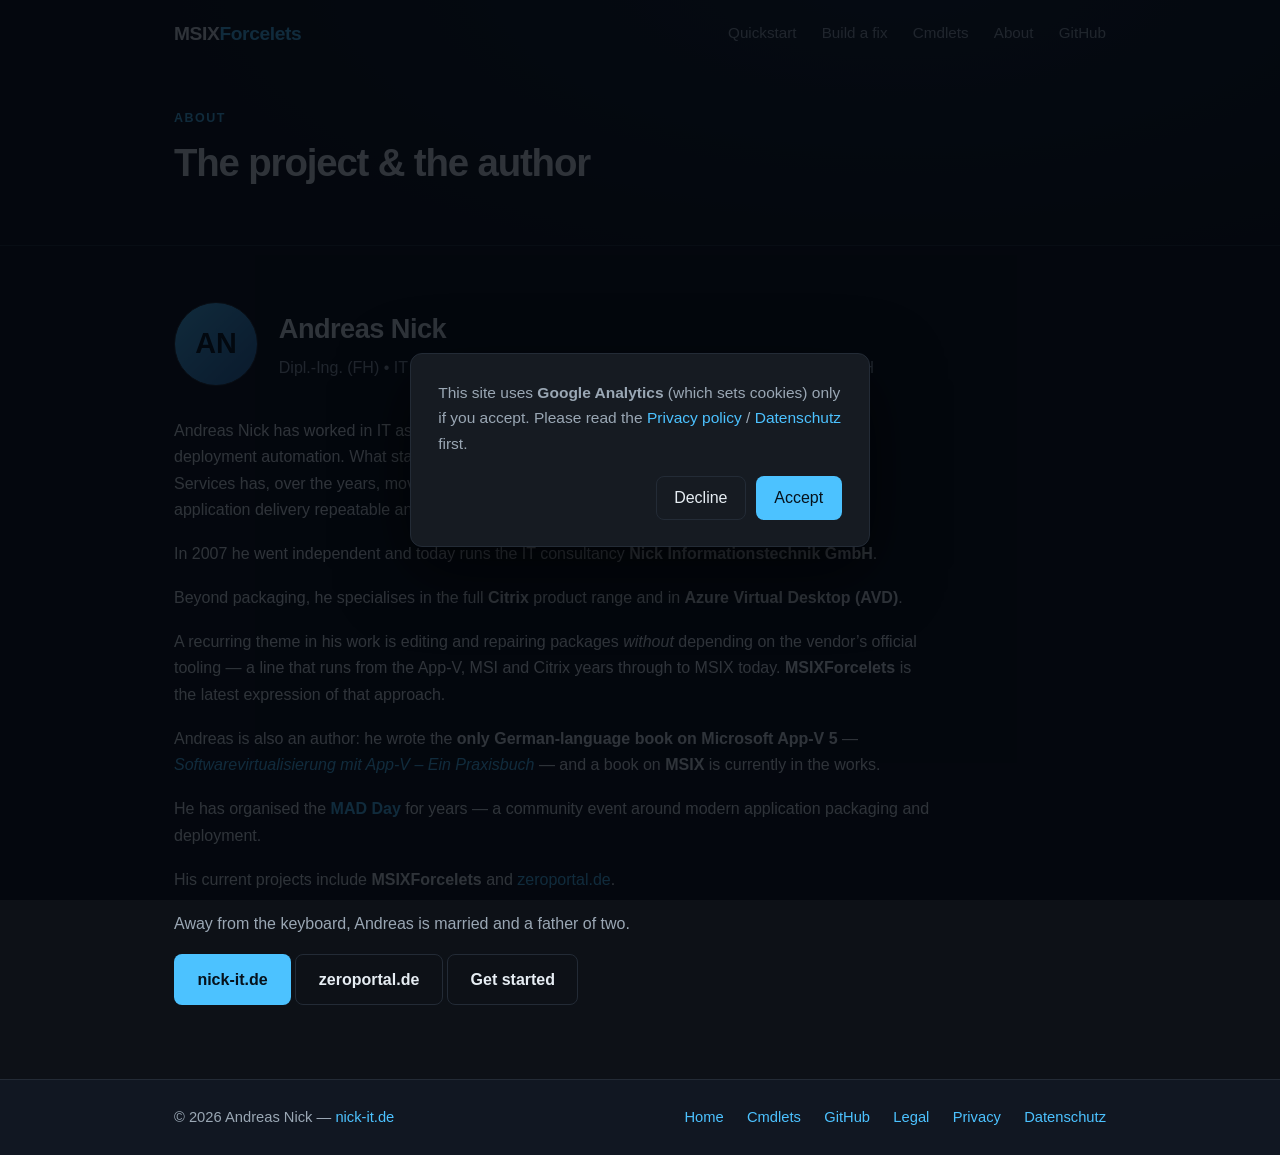
==== web/about.html @ 10c369f7 "Website" ====
<!DOCTYPE html>
<html lang="en">
<head>
  <meta charset="utf-8">
  <meta name="viewport" content="width=device-width, initial-scale=1">
  <title>About — MSIXForcelets &amp; Andreas Nick</title>
  <meta name="description" content="About MSIXForcelets and its author Andreas Nick — IT consultant since 1998, founder of Nick Informationstechnik GmbH, specialising in application packaging and deployment automation (App-V to MSIX), the full Citrix product range and Azure Virtual Desktop (AVD).">
  <meta name="keywords" content="Andreas Nick, Nick Informationstechnik GmbH, App-V, MSIX, application packaging, deployment automation, Citrix, Azure Virtual Desktop, AVD, MAD Day, App-V 5 book, MSIX book, zeroportal">
  <meta name="author" content="Andreas Nick">
  <link rel="canonical" href="https://msixforcelets.nick-it.de/about.html">
  <meta name="theme-color" content="#0d1117">
  <meta property="og:type" content="profile">
  <meta property="og:title" content="About — MSIXForcelets &amp; Andreas Nick">
  <meta property="og:description" content="The author behind MSIXForcelets: application packaging and deployment automation from App-V to MSIX.">
  <meta property="og:url" content="https://msixforcelets.nick-it.de/about.html">
  <link rel="icon" type="image/x-icon" href="favicon.ico">
  <link rel="stylesheet" href="style.css">
</head>
<body>
  <header class="hero hero-slim">
    <nav class="nav">
      <a class="brand" href="index.html">MSIX<span class="accent">Forcelets</span></a>
      <div class="nav-links">
        <a href="quickstart.html">Quickstart</a>
        <a href="build-your-own-fix.html">Build a fix</a>
        <a href="cmdlets.html">Cmdlets</a>
        <a href="about.html">About</a>
        <a href="https://github.com/AndreasNick/MSIXForcelets">GitHub</a>
      </div>
    </nav>
    <div class="hero-content">
      <p class="eyebrow">About</p>
      <h1>The project &amp; the author</h1>
    </div>
  </header>

  <main class="section">
    <!-- Replace the initials avatar with a photo: <img class="avatar" src="assets/andreas-nick.jpg" alt="Andreas Nick"> -->
    <div class="author">
      <div class="avatar">AN</div>
      <div class="author-meta">
        <h2>Andreas Nick</h2>
        <p>Dipl.-Ing. (FH) &bull; IT consultant since 1998 &bull; Founder, Nick Informationstechnik GmbH</p>
      </div>
    </div>

    <div class="prose">
      <p>
        Andreas Nick has worked in IT as a consultant since 1998, focused on application packaging
        and deployment automation. What started with Microsoft App-V and MSI packaging and Citrix
        Terminal Services has, over the years, moved on to <strong>MSIX</strong> &mdash; the throughline
        always the same goal: making application delivery repeatable and automatable.
      </p>
      <p>
        In 2007 he went independent and today runs the IT consultancy
        <strong>Nick Informationstechnik GmbH</strong>.
      </p>
      <p>
        Beyond packaging, he specialises in the full <strong>Citrix</strong> product range and in
        <strong>Azure Virtual Desktop (AVD)</strong>.
      </p>
      <p>
        A recurring theme in his work is editing and repairing packages <em>without</em> depending on
        the vendor&rsquo;s official tooling &mdash; a line that runs from the App-V, MSI and Citrix years
        through to MSIX today. <strong>MSIXForcelets</strong> is the latest expression of that approach.
      </p>
      <p>
        Andreas is also an author: he wrote the <strong>only German-language book on Microsoft
        App-V&nbsp;5</strong> &mdash;
        <a href="https://www.amazon.de/Softwarevirtualisierung-mit-App-V-Ein-Praxisbuch/dp/1544717318"><em>Softwarevirtualisierung mit App-V &ndash; Ein Praxisbuch</em></a>
        &mdash; and a book on <strong>MSIX</strong> is currently in the works.
      </p>
      <p>
        He has organised the <a href="https://www.nick-it.de/blog/msix/m-a-d-day-2024-newsletter-4"><strong>MAD&nbsp;Day</strong></a>
        for years &mdash; a community event around modern application packaging and deployment.
      </p>
      <p>
        His current projects include <strong>MSIXForcelets</strong> and
        <a href="https://zeroportal.de">zeroportal.de</a>.
      </p>
      <p class="muted">
        Away from the keyboard, Andreas is married and a father of two.
      </p>

      <p class="more">
        <a class="btn btn-primary" href="https://www.nick-it.de">nick-it.de</a>
        <a class="btn btn-ghost" href="https://zeroportal.de">zeroportal.de</a>
        <a class="btn btn-ghost" href="quickstart.html">Get started</a>
      </p>
    </div>
  </main>

  <footer class="footer">
    <div class="footer-inner">
      <span>&copy; 2026 Andreas Nick &mdash; <a href="https://www.nick-it.de">nick-it.de</a></span>
      <span class="footer-links">
        <a href="index.html">Home</a>
        <a href="cmdlets.html">Cmdlets</a>
        <a href="https://github.com/AndreasNick/MSIXForcelets">GitHub</a>
        <a href="legal.html">Legal</a>
        <a href="privacy.html">Privacy</a>
        <a href="datenschutz.html">Datenschutz</a>
      </span>
    </div>
  </footer>
  <script defer src="consent.js"></script>
</body>
</html>
---- web/style.css ----
/* MSIXForcelets - dark theme, static, no build step */
:root {
  --bg:        #0d1117;
  --bg-alt:    #111722;
  --surface:   #161b22;
  --border:    #232b36;
  --text:      #e6edf3;
  --muted:     #9aa7b4;
  --accent:    #4cc2ff;
  --accent-2:  #2ea043;
  --code-bg:   #0b0f15;
  --radius:    12px;
  --maxw:      980px;
}

* { box-sizing: border-box; }

html { scroll-behavior: smooth; }

body {
  margin: 0;
  background: var(--bg);
  color: var(--text);
  font: 16px/1.65 -apple-system, BlinkMacSystemFont, "Segoe UI", Roboto, Helvetica, Arial, sans-serif;
  -webkit-font-smoothing: antialiased;
}

a { color: var(--accent); text-decoration: none; }
a:hover { text-decoration: underline; }

.accent { color: var(--accent); }

code, pre {
  font-family: "Cascadia Code", "SFMono-Regular", Consolas, "Liberation Mono", Menlo, monospace;
}

code {
  background: var(--code-bg);
  border: 1px solid var(--border);
  border-radius: 6px;
  padding: 0.1em 0.4em;
  font-size: 0.9em;
}

pre {
  background: var(--code-bg);
  border: 1px solid var(--border);
  border-radius: var(--radius);
  padding: 1.1rem 1.3rem;
  overflow-x: auto;
}
pre code { background: none; border: none; padding: 0; }

/* PowerShell-ish syntax tint */
.c-cmd { color: #d2a8ff; }
.c-arg { color: var(--accent); }
.c-str { color: #7ee787; }
.c-var { color: #ffa657; }
.c-cmt { color: #6e7681; font-style: italic; }

/* --- Header / hero --- */
.hero {
  background: radial-gradient(1200px 500px at 70% -10%, #14202e 0%, var(--bg) 60%);
  border-bottom: 1px solid var(--border);
}

.nav {
  max-width: var(--maxw);
  margin: 0 auto;
  padding: 1.1rem 1.5rem;
  display: flex;
  align-items: center;
  justify-content: space-between;
}
.brand { font-weight: 700; font-size: 1.2rem; letter-spacing: -0.02em; }
.nav-links a { color: var(--muted); margin-left: 1.3rem; font-size: 0.95rem; }
.nav-links a:hover { color: var(--text); text-decoration: none; }

.hero-content {
  max-width: var(--maxw);
  margin: 0 auto;
  padding: 4rem 1.5rem 4.5rem;
}
.hero-content h1 {
  font-size: clamp(2rem, 5vw, 3.1rem);
  line-height: 1.1;
  letter-spacing: -0.03em;
  margin: 0 0 1rem;
}
.lead { font-size: 1.2rem; color: var(--muted); max-width: 720px; margin: 0 0 2rem; }

.cta { display: flex; gap: 0.8rem; flex-wrap: wrap; margin-bottom: 2rem; }
.btn {
  display: inline-block;
  padding: 0.7rem 1.4rem;
  border-radius: 8px;
  font-weight: 600;
  border: 1px solid transparent;
  background: transparent;   /* override native <button> background */
  cursor: pointer;
}
.btn:hover { text-decoration: none; }
.btn-primary { background: var(--accent); color: #06121c; }
.btn-primary:hover { background: #71cdff; }
.btn-ghost { border-color: var(--border); color: var(--text); }
.btn-ghost:hover { border-color: var(--accent); }

.hero-code { display: inline-block; margin: 0; }

/* --- Sections --- */
.section { max-width: var(--maxw); margin: 0 auto; padding: 3.5rem 1.5rem; }
.section-alt { background: var(--bg-alt); max-width: none; border-block: 1px solid var(--border); }
.section-alt > * { max-width: var(--maxw); margin-inline: auto; }
.section h2 { font-size: 1.7rem; letter-spacing: -0.02em; margin: 0 0 1.5rem; }

.grid {
  display: grid;
  grid-template-columns: repeat(auto-fit, minmax(260px, 1fr));
  gap: 1.1rem;
}
.card {
  background: var(--surface);
  border: 1px solid var(--border);
  border-radius: var(--radius);
  padding: 1.3rem 1.4rem;
}
.card h3 { margin: 0 0 0.5rem; font-size: 1.1rem; }
.card p { margin: 0; color: var(--muted); font-size: 0.97rem; }

/* --- Footer --- */
.footer { border-top: 1px solid var(--border); background: var(--bg-alt); }
.footer-inner {
  max-width: var(--maxw);
  margin: 0 auto;
  padding: 1.6rem 1.5rem;
  display: flex;
  justify-content: space-between;
  flex-wrap: wrap;
  gap: 0.6rem;
  color: var(--muted);
  font-size: 0.92rem;
}
.footer-links a { margin-left: 1.2rem; }

/* --- additions: brand link, hero extras, quickstart, fixes, cmdlet ref --- */
a.brand { color: var(--text); text-decoration: none; }
a.brand:hover { text-decoration: none; }

.eyebrow {
  text-transform: uppercase;
  letter-spacing: 0.12em;
  font-size: 0.78rem;
  color: var(--accent);
  margin: 0 0 0.8rem;
  font-weight: 600;
}

.hero-slim .hero-content { padding: 2.6rem 1.5rem 2.8rem; }
.hero-slim .hero-content h1 { font-size: clamp(1.8rem, 4vw, 2.4rem); }

.section-sub { color: var(--muted); margin: -0.7rem 0 1.6rem; }
.more { margin-top: 1.8rem; }

/* Quickstart steps */
.steps { list-style: none; counter-reset: step; padding: 0; margin: 0; display: grid; gap: 1.4rem; }
.steps > li {
  counter-increment: step;
  position: relative;
  padding-left: 3rem;
}
.steps > li::before {
  content: counter(step);
  position: absolute;
  left: 0; top: 0;
  width: 2rem; height: 2rem;
  border-radius: 50%;
  background: var(--accent);
  color: #06121c;
  font-weight: 700;
  display: grid;
  place-items: center;
}
.steps > li h3 { margin: 0.1rem 0 0.6rem; font-size: 1.1rem; }
.steps > li p { color: var(--muted); margin: 0 0 0.7rem; }
.steps pre { margin: 0; }

/* Fix cards */
.card.fix { border-left: 3px solid var(--accent); }
.card.fix code { display: inline-block; margin-top: 0.7rem; background: var(--code-bg); }
.card.fix code a { color: var(--accent); }

/* Cmdlet reference */
.toc {
  display: flex;
  flex-wrap: wrap;
  gap: 0.5rem 0.8rem;
  margin-bottom: 2.5rem;
  padding-bottom: 1.5rem;
  border-bottom: 1px solid var(--border);
}
.toc a {
  font-size: 0.9rem;
  color: var(--muted);
  border: 1px solid var(--border);
  border-radius: 999px;
  padding: 0.3rem 0.8rem;
}
.toc a:hover { color: var(--text); border-color: var(--accent); text-decoration: none; }

.cat { margin-bottom: 2.8rem; }
.cat h2 { scroll-margin-top: 1rem; }

.card.cmd { padding: 1rem 1.1rem; }
.card.cmd h3 { margin: 0 0 0.35rem; font-size: 0.98rem; font-family: "Cascadia Code", Consolas, monospace; }
.card.cmd h3 a { color: var(--accent); }
.card.cmd p { font-size: 0.9rem; }
.card.cmd:target { border-color: var(--accent); box-shadow: 0 0 0 1px var(--accent); }

.muted { color: var(--muted); }

/* About / author */
.author { display: flex; gap: 1.3rem; align-items: center; margin-bottom: 2rem; flex-wrap: wrap; }
.avatar {
  width: 84px; height: 84px; border-radius: 50%;
  background: linear-gradient(135deg, var(--accent) 0%, #2b6cb0 100%);
  color: #06121c; font-weight: 700; font-size: 1.8rem;
  display: grid; place-items: center;
  flex: 0 0 auto;
  border: 1px solid var(--border);
  object-fit: cover;
}
.author-meta h2 { margin: 0 0 0.2rem; }
.author-meta p { margin: 0; color: var(--muted); }
.prose { max-width: 760px; }
.prose p { margin: 0 0 1.1rem; }
.prose a { color: var(--accent); }
.legal { max-width: 820px; }
.legal h3 { margin-top: 1.6rem; font-size: 1.05rem; }
.legal p { color: var(--muted); }
.legal hr { border: none; border-top: 1px solid var(--border); margin: 2.5rem 0; }

/* Buttons keep their own text colour even inside .prose (which tints links). */
.prose a.btn-primary { color: #06121c; }
.prose a.btn-ghost { color: var(--text); }

/* Cookie consent banner */
.cookie-banner {
  position: fixed;
  left: 1rem; right: 1rem; bottom: 1rem;
  max-width: var(--maxw);
  margin: 0 auto;
  background: var(--surface);
  border: 1px solid var(--border);
  border-radius: var(--radius);
  box-shadow: 0 10px 40px rgba(0,0,0,0.5);
  padding: 1rem 1.2rem;
  display: flex;
  gap: 1rem;
  align-items: center;
  justify-content: space-between;
  flex-wrap: wrap;
  z-index: 1000;
}
.cookie-text { margin: 0; color: var(--muted); font-size: 0.92rem; flex: 1 1 320px; }
.cookie-text a { color: var(--accent); }
.cookie-actions { display: flex; gap: 0.6rem; flex: 0 0 auto; }
.cookie-actions .btn { padding: 0.5rem 1.1rem; cursor: pointer; font: inherit; }

/* Blocking consent modal (content pages); legal pages use the bottom banner instead */
.consent-modal {
  position: fixed;
  top: 0; right: 0; bottom: 0; left: 0;
  background: rgba(2, 6, 12, 0.80);
  display: grid;
  place-items: center;
  padding: 1.5rem;
  z-index: 2000;
}
.consent-box {
  background: var(--surface);
  border: 1px solid var(--border);
  border-radius: var(--radius);
  box-shadow: 0 24px 70px rgba(0, 0, 0, 0.6);
  padding: 1.6rem 1.7rem;
  max-width: 460px;
  width: 100%;
}
.consent-box .cookie-text { margin: 0 0 1.2rem; font-size: 0.97rem; }
.consent-box .cookie-actions { justify-content: flex-end; }
html.consent-locked, html.consent-locked body { overflow: hidden; }
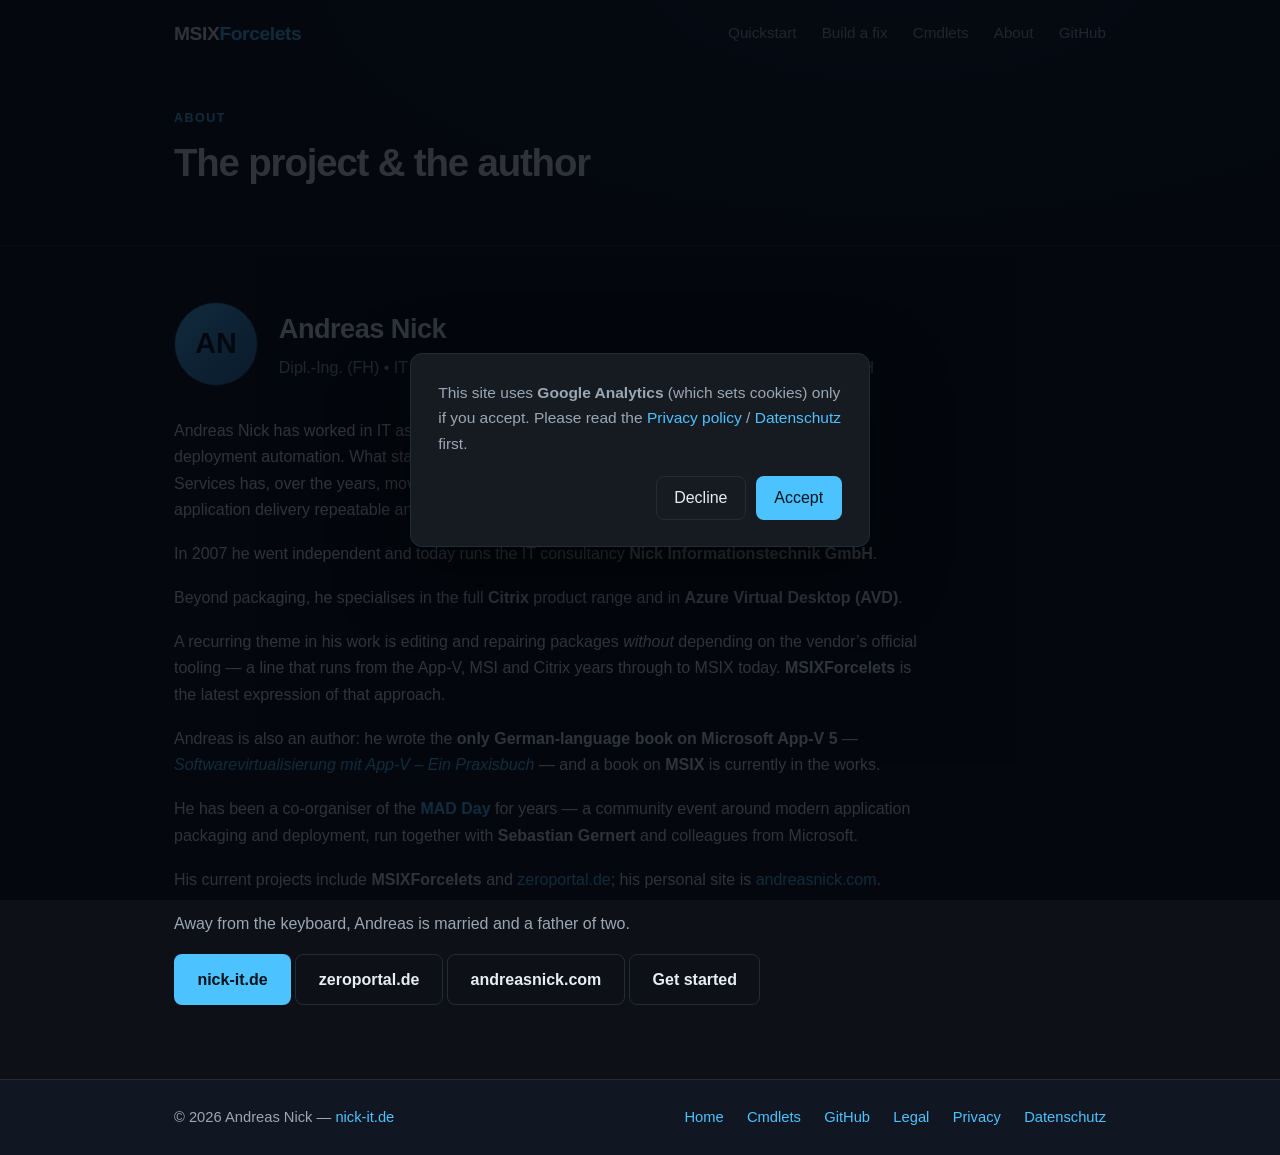
==== commit acf253b8: "web changes" ====
--- a/web/about.html
+++ b/web/about.html
@@ -71,12 +71,14 @@
         &mdash; and a book on <strong>MSIX</strong> is currently in the works.
       </p>
       <p>
-        He has organised the <a href="https://www.nick-it.de/blog/msix/m-a-d-day-2024-newsletter-4"><strong>MAD&nbsp;Day</strong></a>
-        for years &mdash; a community event around modern application packaging and deployment.
+        He has been a co-organiser of the <a href="https://www.nick-it.de/blog/msix/m-a-d-day-2024-newsletter-4"><strong>MAD&nbsp;Day</strong></a>
+        for years &mdash; a community event around modern application packaging and deployment, run together
+        with <strong>Sebastian Gernert</strong> and colleagues from Microsoft.
       </p>
       <p>
         His current projects include <strong>MSIXForcelets</strong> and
-        <a href="https://zeroportal.de">zeroportal.de</a>.
+        <a href="https://zeroportal.de">zeroportal.de</a>; his personal site is
+        <a href="https://andreasnick.com">andreasnick.com</a>.
       </p>
       <p class="muted">
         Away from the keyboard, Andreas is married and a father of two.
@@ -85,6 +87,7 @@
       <p class="more">
         <a class="btn btn-primary" href="https://www.nick-it.de">nick-it.de</a>
         <a class="btn btn-ghost" href="https://zeroportal.de">zeroportal.de</a>
+        <a class="btn btn-ghost" href="https://andreasnick.com">andreasnick.com</a>
         <a class="btn btn-ghost" href="quickstart.html">Get started</a>
       </p>
     </div>
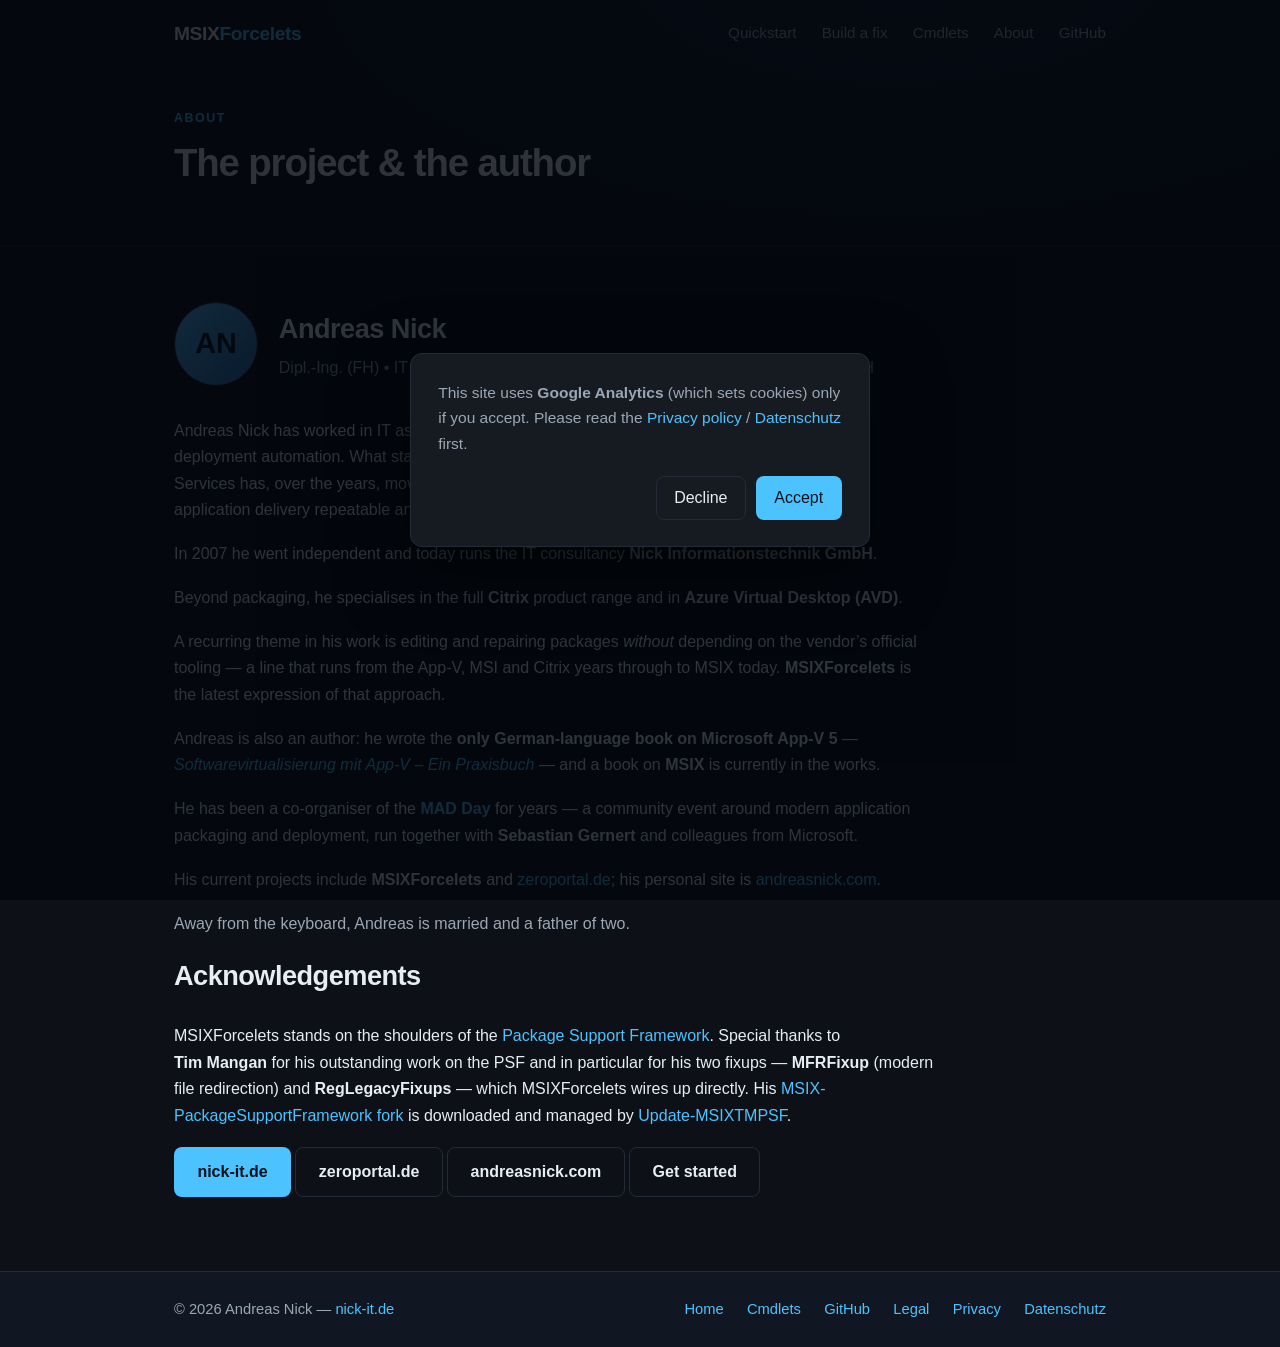
==== commit 64056aa0: "change web" ====
--- a/web/about.html
+++ b/web/about.html
@@ -84,6 +84,17 @@
         Away from the keyboard, Andreas is married and a father of two.
       </p>
 
+      <h2>Acknowledgements</h2>
+      <p>
+        MSIXForcelets stands on the shoulders of the
+        <a href="https://github.com/microsoft/MSIX-PackageSupportFramework">Package Support Framework</a>.
+        Special thanks to <strong>Tim&nbsp;Mangan</strong> for his outstanding work on the PSF and in particular
+        for his two fixups &mdash; <strong>MFRFixup</strong> (modern file redirection) and
+        <strong>RegLegacyFixups</strong> &mdash; which MSIXForcelets wires up directly. His
+        <a href="https://github.com/TimMangan/MSIX-PackageSupportFramework">MSIX-PackageSupportFramework fork</a>
+        is downloaded and managed by <a href="cmdlets.html#update-msixtmpsf">Update-MSIXTMPSF</a>.
+      </p>
+
       <p class="more">
         <a class="btn btn-primary" href="https://www.nick-it.de">nick-it.de</a>
         <a class="btn btn-ghost" href="https://zeroportal.de">zeroportal.de</a>
--- a/web/style.css
+++ b/web/style.css
@@ -288,3 +288,46 @@
 .consent-box .cookie-text { margin: 0 0 1.2rem; font-size: 0.97rem; }
 .consent-box .cookie-actions { justify-content: flex-end; }
 html.consent-locked, html.consent-locked body { overflow: hidden; }
+
+.version-pill {
+  display: inline-block;
+  padding: 0.05rem 0.55rem;
+  border: 1px solid var(--accent);
+  border-radius: 999px;
+  color: var(--accent);
+  font-size: 0.85em;
+  font-weight: 600;
+  letter-spacing: 0.01em;
+  text-decoration: none;
+  transition: background-color 0.15s ease, color 0.15s ease;
+}
+.version-pill:hover {
+  background: var(--accent);
+  color: #06121c;
+}
+.version-tag {
+  display: inline-block;
+  margin-left: 0.5rem;
+  padding: 0.05rem 0.5rem;
+  border: 1px solid var(--border);
+  border-radius: 999px;
+  color: var(--accent);
+  font-size: 0.7em;
+  font-weight: 600;
+  vertical-align: middle;
+}
+.changelog {
+  list-style: none;
+  padding: 0;
+  margin: 0 0 1.5rem;
+  display: grid;
+  gap: 0.9rem;
+}
+.changelog li {
+  padding: 1rem 1.2rem;
+  background: var(--bg-alt);
+  border: 1px solid var(--border);
+  border-radius: var(--radius);
+  line-height: 1.55;
+}
+.changelog li strong a { color: var(--accent); }
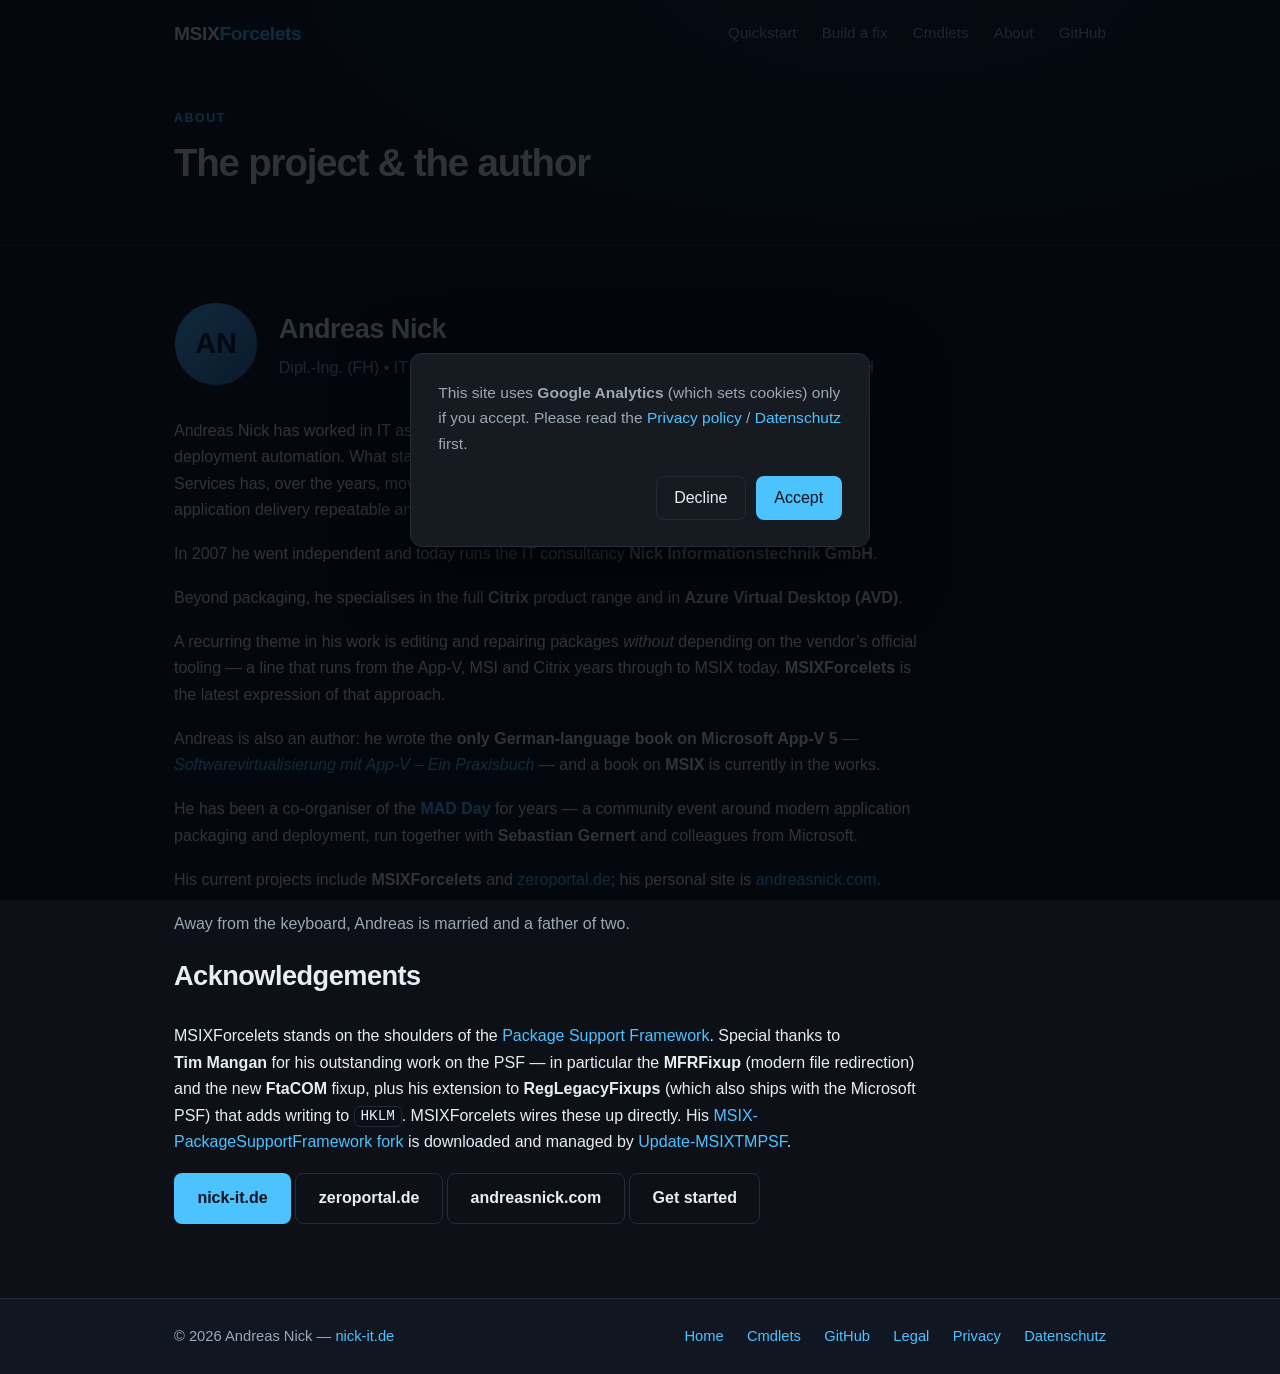
==== commit 3fc9634d: "bugfix HKLM2HKCU fix" ====
--- a/web/about.html
+++ b/web/about.html
@@ -88,9 +88,11 @@
       <p>
         MSIXForcelets stands on the shoulders of the
         <a href="https://github.com/microsoft/MSIX-PackageSupportFramework">Package Support Framework</a>.
-        Special thanks to <strong>Tim&nbsp;Mangan</strong> for his outstanding work on the PSF and in particular
-        for his two fixups &mdash; <strong>MFRFixup</strong> (modern file redirection) and
-        <strong>RegLegacyFixups</strong> &mdash; which MSIXForcelets wires up directly. His
+        Special thanks to <strong>Tim&nbsp;Mangan</strong> for his outstanding work on the PSF &mdash; in
+        particular the <strong>MFRFixup</strong> (modern file redirection) and the new
+        <strong>FtaCOM</strong> fixup, plus his extension to <strong>RegLegacyFixups</strong> (which also
+        ships with the Microsoft PSF) that adds writing to <code>HKLM</code>. MSIXForcelets wires these up
+        directly. His
         <a href="https://github.com/TimMangan/MSIX-PackageSupportFramework">MSIX-PackageSupportFramework fork</a>
         is downloaded and managed by <a href="cmdlets.html#update-msixtmpsf">Update-MSIXTMPSF</a>.
       </p>
